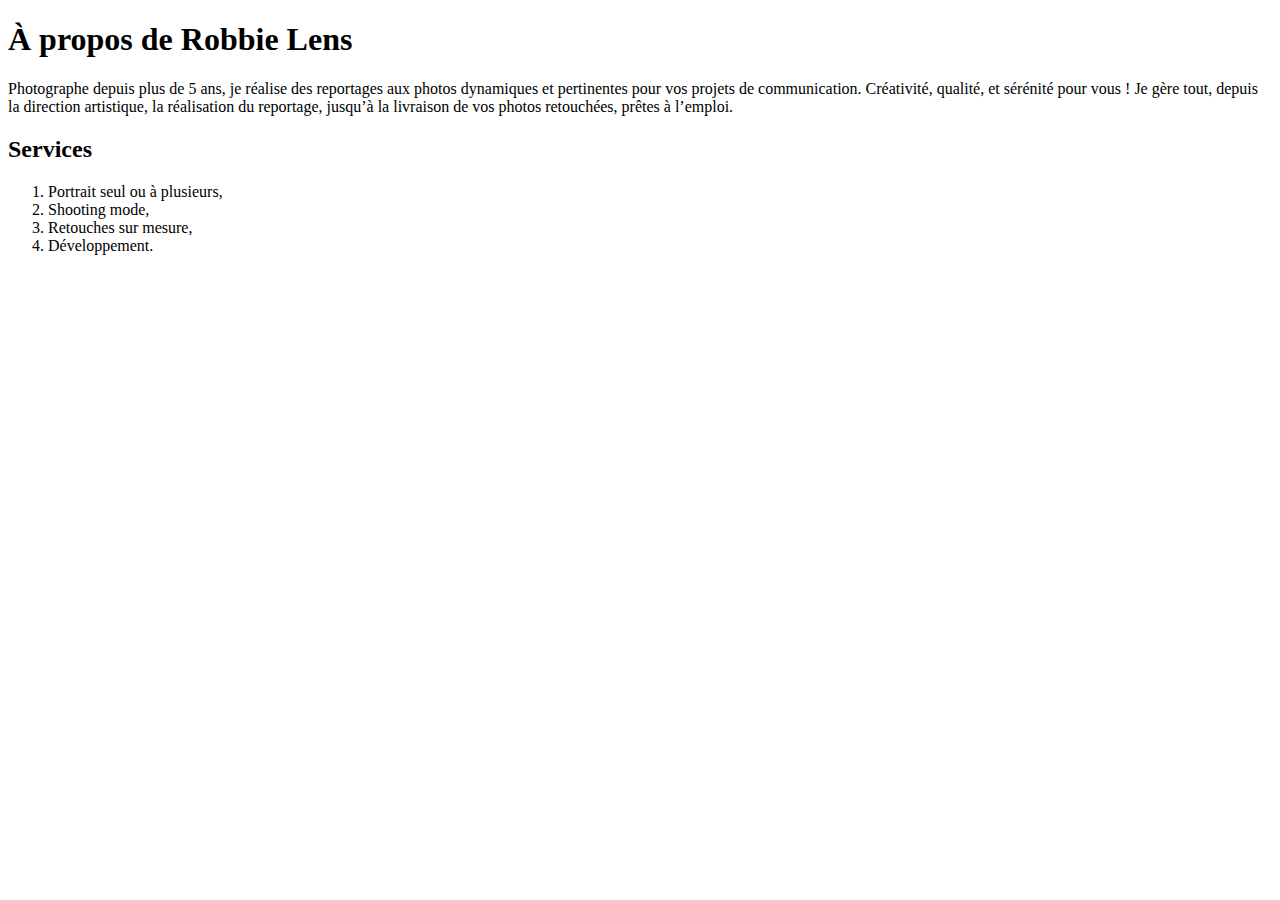
==== a-propos.html @ 1075fe75 "Add a-propos.html2" ====
<!DOCTYPE html>
<html lang="fr">
    <head>
        <meta charset="utf-8">
        <title>À propos - Robbie Lens Photographie</title>
    </head>
    <body>
        <h1>À propos de Robbie Lens</h1>
        <p>Photographe depuis plus de 5 ans, je réalise des reportages aux photos dynamiques et pertinentes pour vos projets de communication. Créativité, qualité, et sérénité pour vous ! Je gère tout, depuis la direction artistique, la réalisation du reportage, jusqu’à la livraison de vos photos retouchées, prêtes à l’emploi.</p>
        <h2>Services</h2>
        <ol>
            <li>Portrait seul ou à plusieurs,</li>
            <li>Shooting mode,</li>
            <li>Retouches sur mesure,</li>
            <li>Développement.</li>
        </ol>
    </body>
</html>
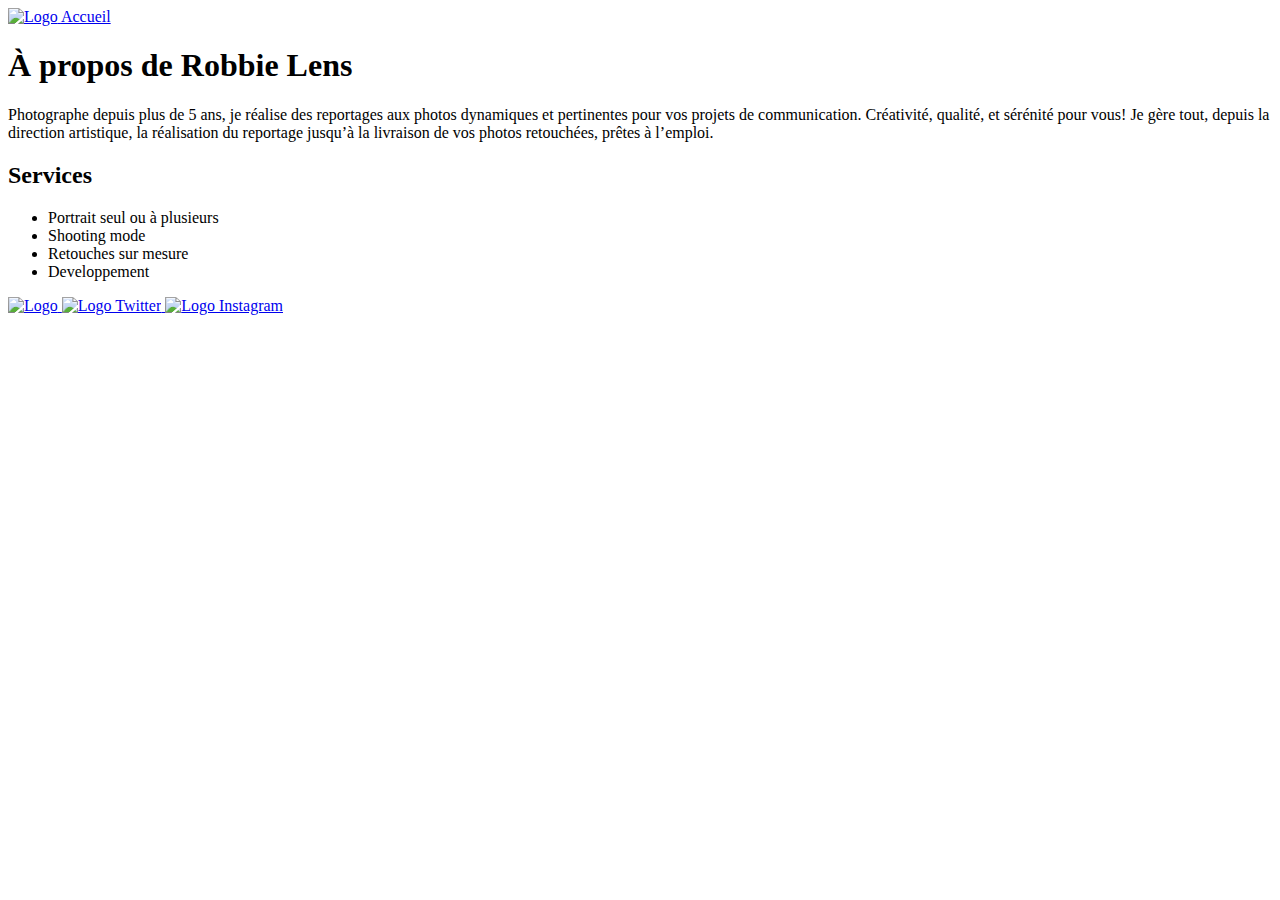
==== commit 6523c722: "Add img2" ====
--- a/a-propos.html
+++ b/a-propos.html
@@ -1,18 +1,38 @@
 <!DOCTYPE html>
 <html lang="fr">
-    <head>
-        <meta charset="utf-8">
-        <title>À propos - Robbie Lens Photographie</title>
-    </head>
-    <body>
-        <h1>À propos de Robbie Lens</h1>
-        <p>Photographe depuis plus de 5 ans, je réalise des reportages aux photos dynamiques et pertinentes pour vos projets de communication. Créativité, qualité, et sérénité pour vous ! Je gère tout, depuis la direction artistique, la réalisation du reportage, jusqu’à la livraison de vos photos retouchées, prêtes à l’emploi.</p>
-        <h2>Services</h2>
-        <ol>
-            <li>Portrait seul ou à plusieurs,</li>
-            <li>Shooting mode,</li>
-            <li>Retouches sur mesure,</li>
-            <li>Développement.</li>
-        </ol>
-    </body>
+
+<head>
+    <meta charset="utf-8">
+    <title>À propos - Robbie Lens Photographie</title>
+</head>
+
+<body>
+    <a href=".">
+        <img src="images/logo.png" alt="Logo" title="Logo Robbie Lens">
+    </a>
+    <a href=".">Accueil</a>
+    <h1>À propos de Robbie Lens</h1>
+    <p>
+        Photographe depuis plus de 5 ans, je réalise des reportages aux photos dynamiques et pertinentes pour vos
+        projets de communication. Créativité, qualité, et sérénité pour vous! Je gère tout, depuis la direction
+        artistique, la réalisation du reportage jusqu’à la livraison de vos photos retouchées, prêtes à l’emploi.
+    </p>
+    <h2>Services</h2>
+    <ul>
+        <li>Portrait seul ou à plusieurs</li>
+        <li>Shooting mode</li>
+        <li>Retouches sur mesure</li>
+        <li>Developpement</li>
+    </ul>
+    <a href=".">
+        <img src="images/logo.png" alt="Logo" title="Logo Robbie Lens">
+    </a>
+    <a target="_blank" href="https://twitter.com/">
+        <img src="images/twitter.png" alt="Logo Twitter" title="Twitter" >
+    </a>
+    <a target="_blank" href="https://instagram.com/">
+        <img src="images/instagram.png" alt="Logo Instagram" title="Instagram" >
+    </a>
+</body>
+
 </html>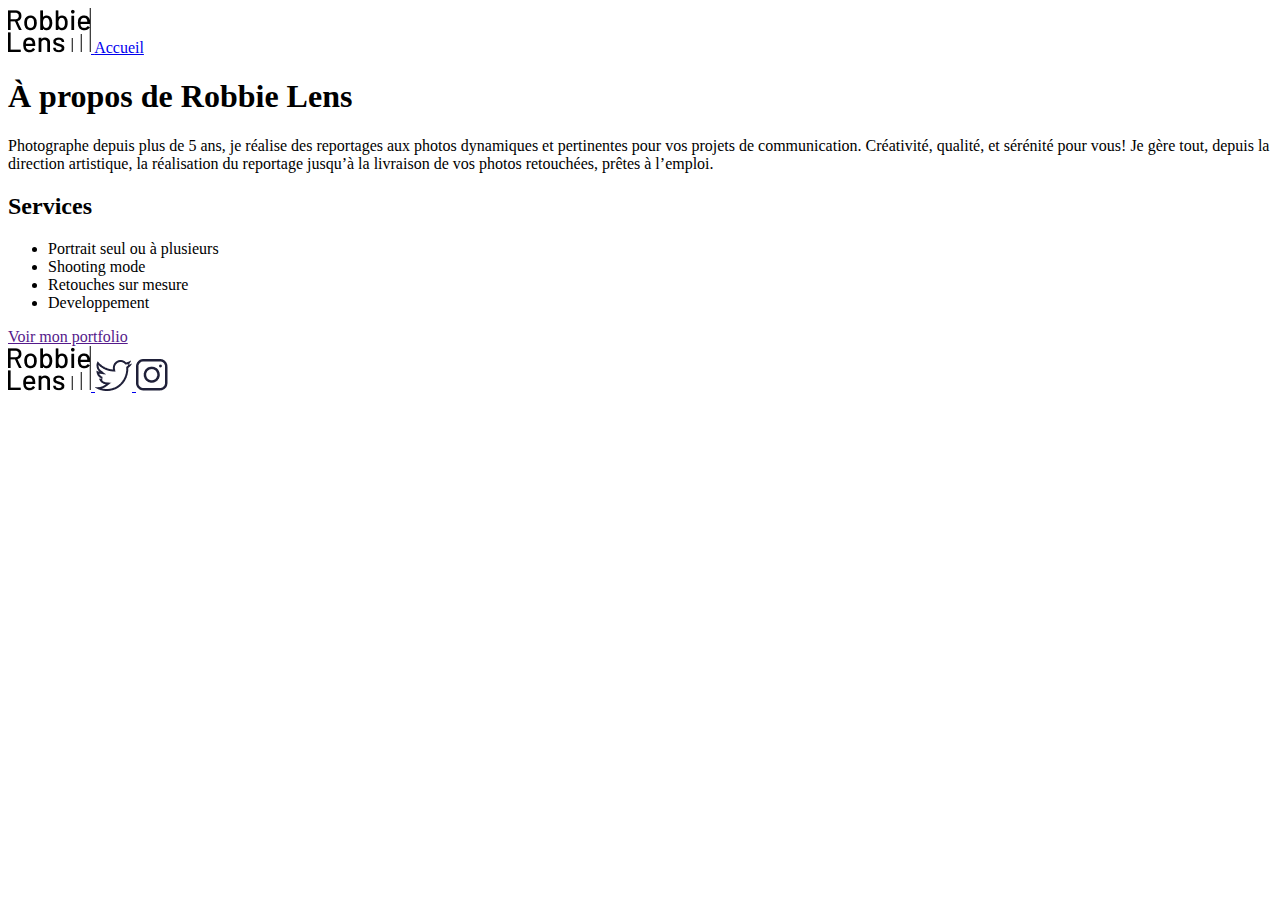
==== commit d4740b54: "Add CSS" ====
--- a/a-propos.html
+++ b/a-propos.html
@@ -1,38 +1,44 @@
 <!DOCTYPE html>
 <html lang="fr">
-
-<head>
-    <meta charset="utf-8">
-    <title>À propos - Robbie Lens Photographie</title>
-</head>
-
-<body>
-    <a href=".">
-        <img src="images/logo.png" alt="Logo" title="Logo Robbie Lens">
-    </a>
-    <a href=".">Accueil</a>
-    <h1>À propos de Robbie Lens</h1>
-    <p>
-        Photographe depuis plus de 5 ans, je réalise des reportages aux photos dynamiques et pertinentes pour vos
-        projets de communication. Créativité, qualité, et sérénité pour vous! Je gère tout, depuis la direction
-        artistique, la réalisation du reportage jusqu’à la livraison de vos photos retouchées, prêtes à l’emploi.
-    </p>
-    <h2>Services</h2>
-    <ul>
-        <li>Portrait seul ou à plusieurs</li>
-        <li>Shooting mode</li>
-        <li>Retouches sur mesure</li>
-        <li>Developpement</li>
-    </ul>
-    <a href=".">
-        <img src="images/logo.png" alt="Logo" title="Logo Robbie Lens">
-    </a>
-    <a target="_blank" href="https://twitter.com/">
-        <img src="images/twitter.png" alt="Logo Twitter" title="Twitter" >
-    </a>
-    <a target="_blank" href="https://instagram.com/">
-        <img src="images/instagram.png" alt="Logo Instagram" title="Instagram" >
-    </a>
-</body>
-
+    <head>
+        <meta charset="utf-8">
+        <title>À propos - Robbie Lens Photographie</title>
+        <link href="style.css" rel="stylesheet">
+        <link rel="preconnect" href="https://fonts.googleapis.com">
+        <link rel="preconnect" href="https://fonts.gstatic.com" crossorigin>
+        <link href="https://fonts.googleapis.com/css2?family=Manrope&family=Montserrat&display=swap" rel="stylesheet">
+    </head>
+    <body>
+        <div class="entete">
+            <a href="." class="lien-icone">
+                <img src="images/logo.png" alt="Logo" title="Logo Robbie Lens">
+            </a>
+            <a href=".">Accueil</a>
+        </div>
+        <h1>À propos de Robbie Lens</h1>
+        <div class="carre-contenu">
+            <p>Photographe depuis plus de 5 ans, je réalise des reportages aux photos dynamiques et pertinentes pour vos projets de communication. Créativité, qualité, et sérénité pour vous! Je gère tout, depuis la direction artistique, la réalisation du reportage jusqu’à la livraison de vos photos retouchées, prêtes à l’emploi.</p>
+            <h2>Services</h2>
+            <ul>
+                <li>Portrait seul ou à plusieurs</li>
+                <li>Shooting mode</li>
+                <li>Retouches sur mesure</li>
+                <li>Developpement</li>
+            </ul>
+        </div>
+        <div>
+            <a href="" class="cta">Voir mon portfolio</a>
+        </div>
+        <div class="pied-de-page">
+            <a href="." class="lien-icone">
+                <img src="images/logo.png" alt="Logo" title="Logo Robbie Lens">
+            </a>
+            <a target="_blank" href="https://twitter.com/" class="lien-icone">
+                <img src="images/twitter.png" alt="Logo Twitter" title="Twitter" >
+            </a>
+            <a target="_blank" href="https://instagram.com/" class="lien-icone">
+                <img src="images/instagram.png" alt="Logo Instagram" title="Instagram" >
+            </a>
+        </div>
+    </body>
 </html>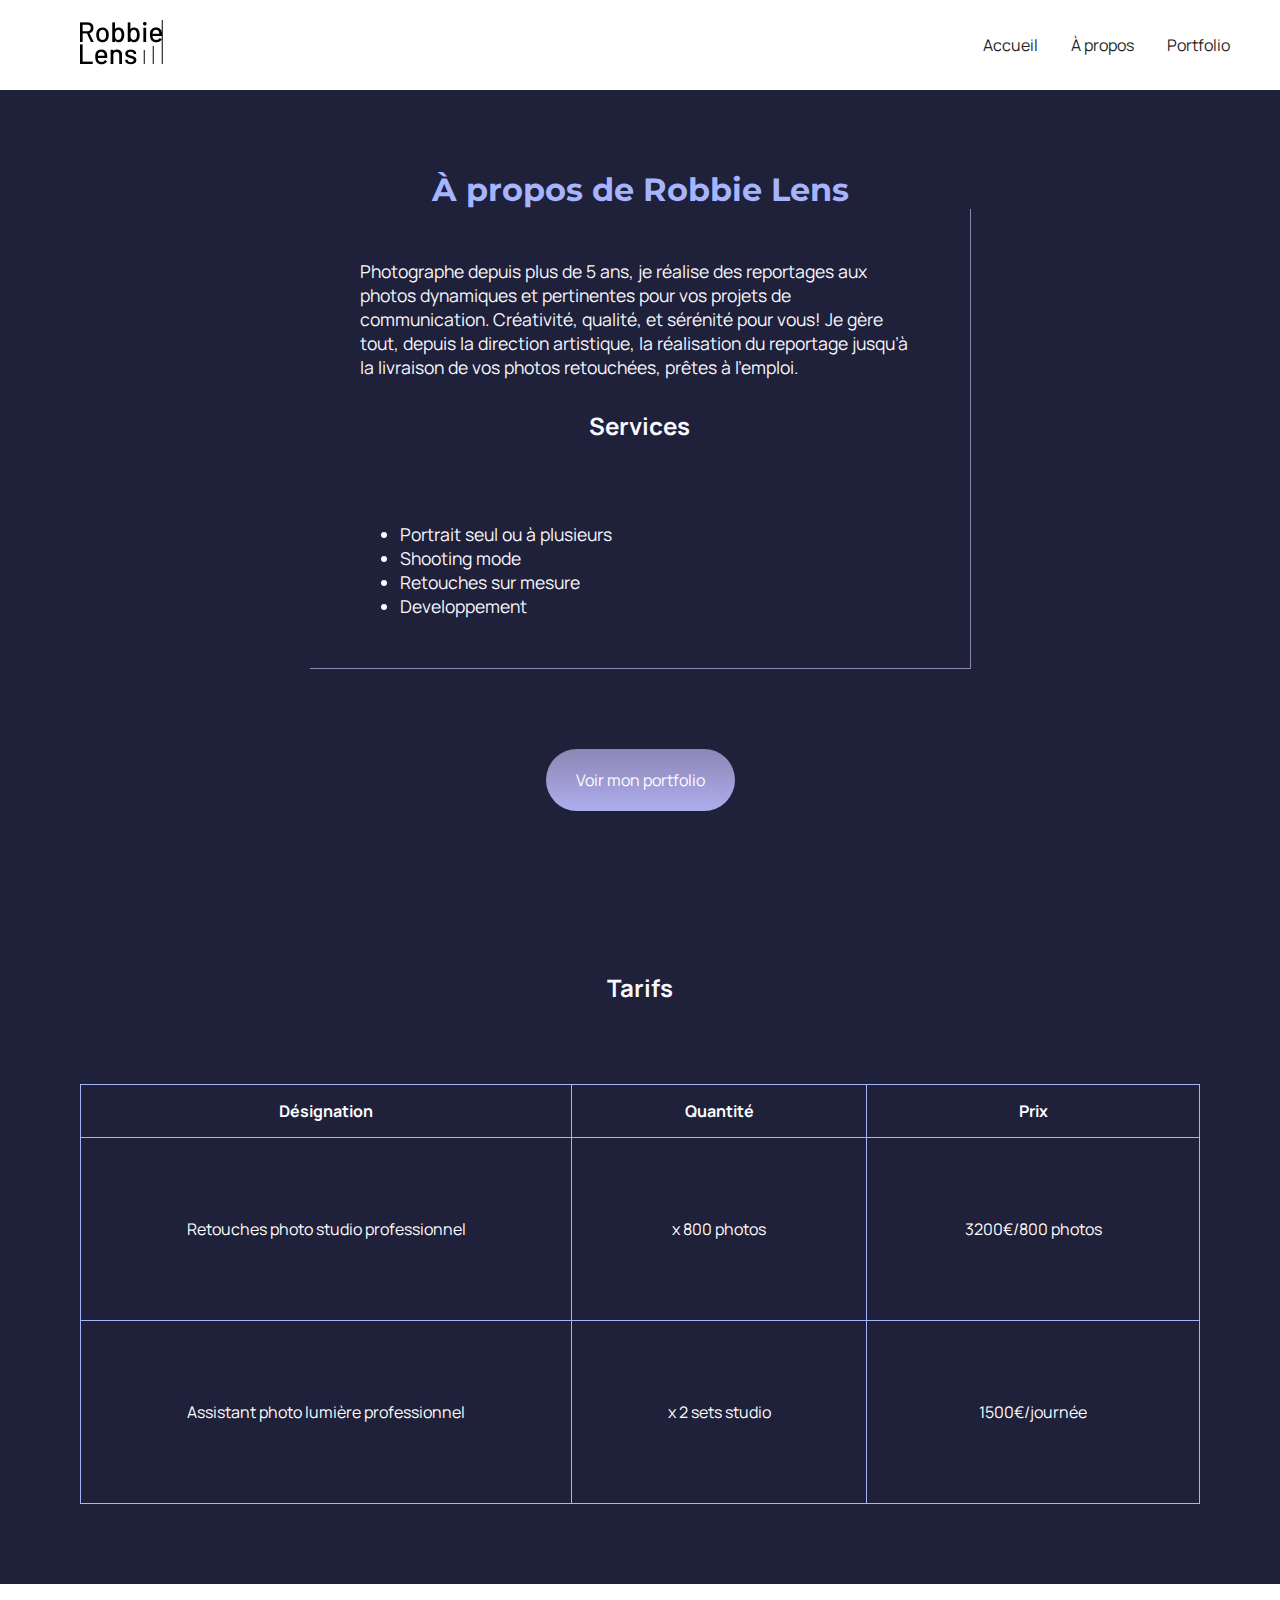
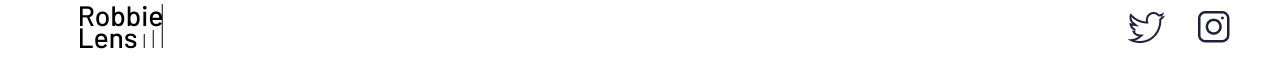
==== commit f77d37a1: "Cours finish" ====
--- a/a-propos.html
+++ b/a-propos.html
@@ -3,42 +3,79 @@
     <head>
         <meta charset="utf-8">
         <title>À propos - Robbie Lens Photographie</title>
-        <link href="style.css" rel="stylesheet">
+        <link href="style/style.css" rel="stylesheet" >
+        <link href="style/a-propos.css" rel="stylesheet" >
         <link rel="preconnect" href="https://fonts.googleapis.com">
         <link rel="preconnect" href="https://fonts.gstatic.com" crossorigin>
         <link href="https://fonts.googleapis.com/css2?family=Manrope&family=Montserrat&display=swap" rel="stylesheet">
     </head>
     <body>
-        <div class="entete">
+        <header>
+            <nav>
+                <a href="." class="lien-icone">
+                    <img src="images/logo.png" alt="Logo" title="Logo Robbie Lens">
+                </a>
+                <div>
+                    <a href=".">Accueil</a>
+                    <a href="a-propos.html">À propos</a>
+                    <a href="portfolio.html">Portfolio</a>
+                </div>
+            </nav>
+        </header>
+        <main class="a-propos-main">
+            <section>
+                <h1>À propos de Robbie Lens</h1>
+                <div class="carre-contenu">
+                    <p>Photographe depuis plus de 5 ans, je réalise des reportages aux photos dynamiques et pertinentes pour vos projets de communication. Créativité, qualité, et sérénité pour vous! Je gère tout, depuis la direction artistique, la réalisation du reportage jusqu’à la livraison de vos photos retouchées, prêtes à l’emploi.</p>
+                    <h2>Services</h2>
+                    <ul>
+                        <li>Portrait seul ou à plusieurs</li>
+                        <li>Shooting mode</li>
+                        <li>Retouches sur mesure</li>
+                        <li>Developpement</li>
+                    </ul>
+                </div>
+                <div>
+                    <a href="portfolio.html" class="cta">Voir mon portfolio</a>
+                </div>
+            </section>
+            <section class="section-tarifs">
+                <h2>Tarifs</h2>
+                <table>
+                    <thead>
+                        <tr>
+                            <th>Désignation</th>
+                            <th>Quantité</th>
+                            <th>Prix</th>
+                        </tr>
+                    </thead>
+                    <tbody>
+                        <tr>
+                            <td>Retouches photo studio professionnel</td>
+                            <td>x 800 photos</td>
+                            <td>3200€/800 photos</td>
+                        </tr>
+                        <tr>
+                            <td>Assistant photo lumière professionnel</td>
+                            <td>x 2 sets studio</td>
+                            <td>1500€/journée</td>
+                        </tr>
+                    </tbody>
+                </table>
+            </section>
+        </main>
+        <footer>
             <a href="." class="lien-icone">
                 <img src="images/logo.png" alt="Logo" title="Logo Robbie Lens">
             </a>
-            <a href=".">Accueil</a>
-        </div>
-        <h1>À propos de Robbie Lens</h1>
-        <div class="carre-contenu">
-            <p>Photographe depuis plus de 5 ans, je réalise des reportages aux photos dynamiques et pertinentes pour vos projets de communication. Créativité, qualité, et sérénité pour vous! Je gère tout, depuis la direction artistique, la réalisation du reportage jusqu’à la livraison de vos photos retouchées, prêtes à l’emploi.</p>
-            <h2>Services</h2>
-            <ul>
-                <li>Portrait seul ou à plusieurs</li>
-                <li>Shooting mode</li>
-                <li>Retouches sur mesure</li>
-                <li>Developpement</li>
-            </ul>
-        </div>
-        <div>
-            <a href="" class="cta">Voir mon portfolio</a>
-        </div>
-        <div class="pied-de-page">
-            <a href="." class="lien-icone">
-                <img src="images/logo.png" alt="Logo" title="Logo Robbie Lens">
-            </a>
-            <a target="_blank" href="https://twitter.com/" class="lien-icone">
-                <img src="images/twitter.png" alt="Logo Twitter" title="Twitter" >
-            </a>
-            <a target="_blank" href="https://instagram.com/" class="lien-icone">
-                <img src="images/instagram.png" alt="Logo Instagram" title="Instagram" >
-            </a>
-        </div>
+            <div>
+                <a target="_blank" href="https://twitter.com/" class="lien-icone">
+                    <img src="images/twitter.png" alt="Logo Twitter" title="Twitter">
+                </a>
+                <a target="_blank" href="https://instagram.com/" class="lien-icone">
+                    <img src="images/instagram.png" alt="Logo Instagram" title="Instagram">
+                </a>
+            </div>
+        </footer>
     </body>
 </html>--- a/style/style.css
+++ b/style/style.css
@@ -0,0 +1,89 @@
+* {margin:0}
+
+body {
+    font-family:'Manrope', sans-serif;
+    font-size:1em;
+    background-color:#1f2039
+}
+
+a {
+    color:#242424;
+    text-decoration:none
+}
+
+em {
+    color:#a5b4fc;
+    font-style:normal
+}
+
+h1 {
+    font-size:2em;
+    color:#a5b4fc;
+    font-family:'Montserrat', sans-serif
+}
+
+h2 {color:#f9f8ff}
+
+p,
+li {
+    font-size:1.1em;
+    color:#f9f8ff
+  }
+
+header,
+footer {
+    background-color:white;
+    padding:20px 50px
+}
+
+.cta {
+    display:inline-block;
+    background:linear-gradient(#8e86b5, #acaeed);
+    color:white;
+    border-radius:50px;
+    padding:20px 30px
+}
+
+a:hover {text-decoration:underline}
+
+.cta:hover {
+    background:linear-gradient(#696484, #8788ba);
+    text-decoration:none
+}
+
+.lien-icone {margin-left:30px}
+
+.lien-icone:hover {opacity:.5}
+
+section {padding:80px}
+
+footer,
+nav {
+    display:flex;
+    flex-direction:row;
+    align-items:center;
+    justify-content:space-between
+}
+
+nav a {margin-left:30px}
+
+@media screen and (max-width: 996px) {
+    header nav {
+        flex-direction:column;
+        align-items:center;
+        justify-content:center
+    }
+
+    header nav img {margin-bottom:20px}
+
+    header, footer {padding:20px 20px}
+
+    h1 {font-size:2em}
+
+    section {padding:50px 20px 50px 20px}
+
+    nav a {
+        margin-left:10px;
+        margin-right:10px
+    }
+}--- a/style/a-propos.css
+++ b/style/a-propos.css
@@ -0,0 +1,37 @@
+.carre-contenu {
+    border-right:1px solid #8e86b5;
+    border-bottom:1px solid #8e86b5;
+    padding:50px;
+    width:50%;
+    margin:auto;
+    margin-bottom:80px
+}
+
+.carre-contenu h2, .carre-contenu ul {margin-top:30px  }
+
+.carre-contenu + div {text-align:center}
+
+.a-propos-main {margin:auto}
+
+table {
+    color:white;
+    text-align:center;
+    width:100%;
+    border-collapse:collapse
+}
+
+td,
+th {
+    padding:15px;
+    border:1px solid #a5b4fc
+}
+
+td {padding:80px}
+
+h2 {margin-bottom:80px}
+
+h1, h2 {text-align:center}
+
+@media screen and (max-width: 996px) {
+    .section-tarifs {display:none}
+}